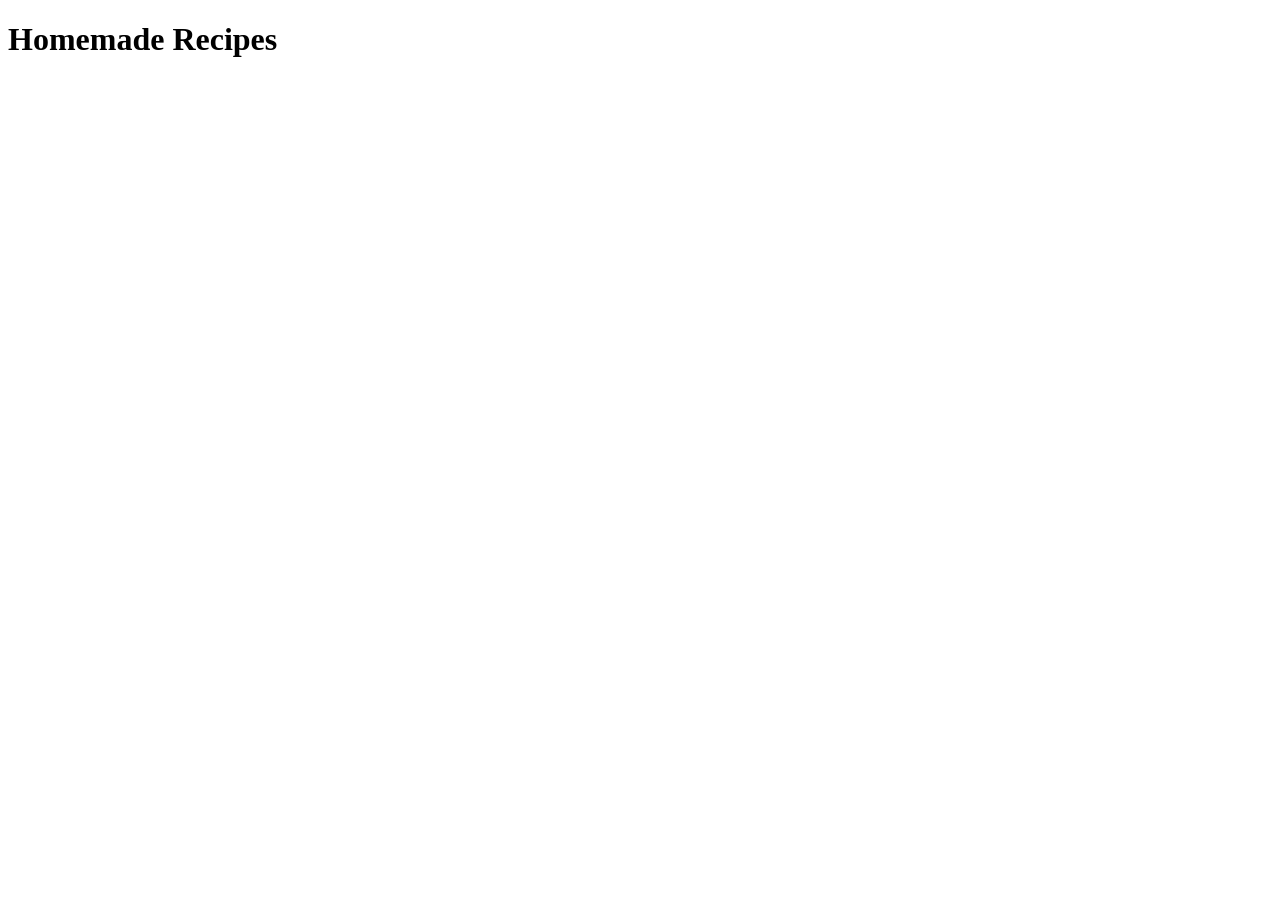
==== index.html @ bcbb5763 "Created Initial HTML Files Created index.html and one initial recipe html, and added the usual boile" ====
<!DOCTYPE html>
<html lang="en">
<head>
    <meta charset="UTF-8">
    <meta name="viewport" content="width=device-width, initial-scale=1.0">
    <title>Homepage</title>
</head>
<body>
    <h1>Homemade Recipes</h1>
</body>
</html>
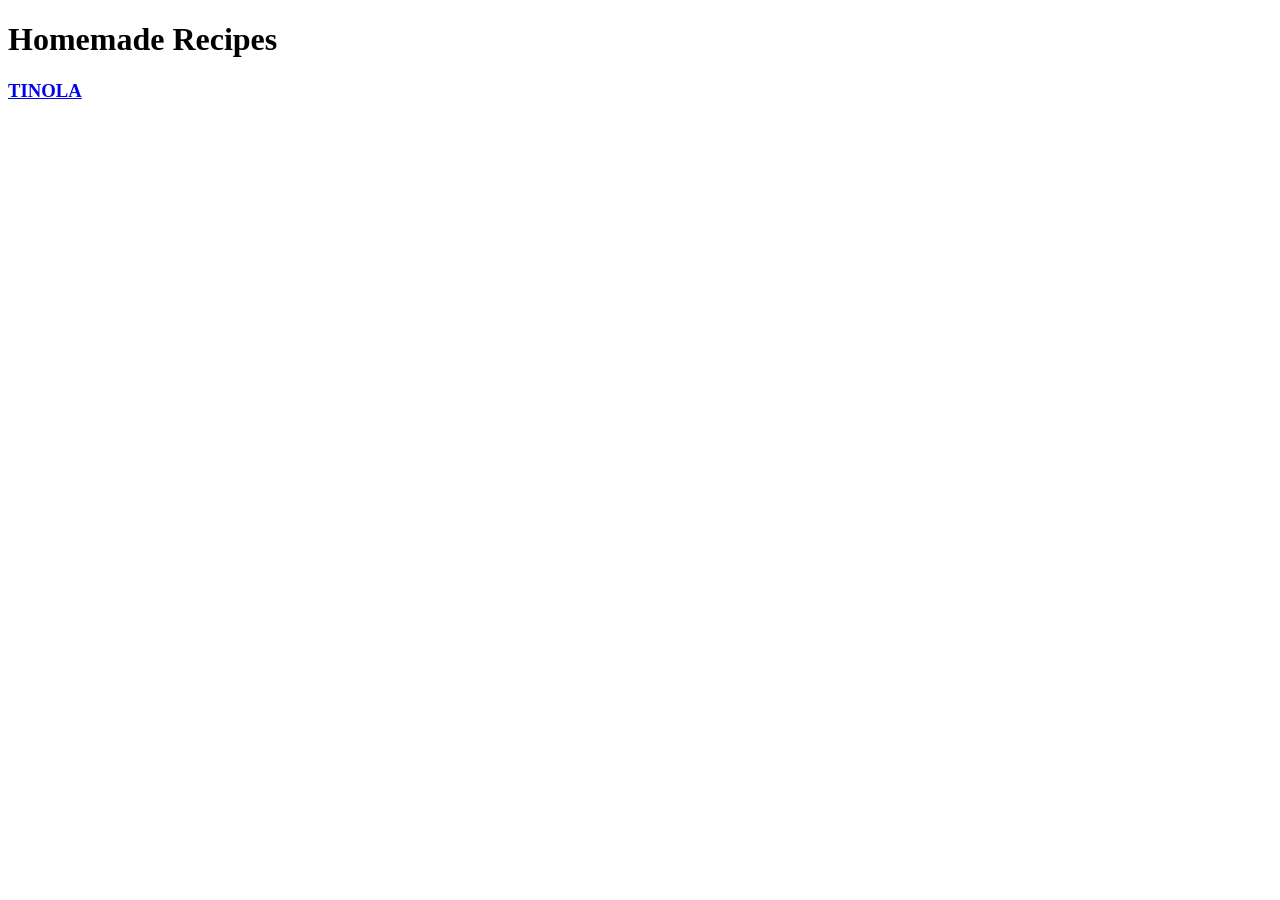
==== commit 72bb890b: "Added Content to the Tinola Recipe Page Added a link from the homepage to the first recipe page and " ====
--- a/index.html
+++ b/index.html
@@ -7,5 +7,6 @@
 </head>
 <body>
     <h1>Homemade Recipes</h1>
+    <a href="./recipes/tinola.html"><h3>TINOLA</h3></a>
 </body>
 </html>
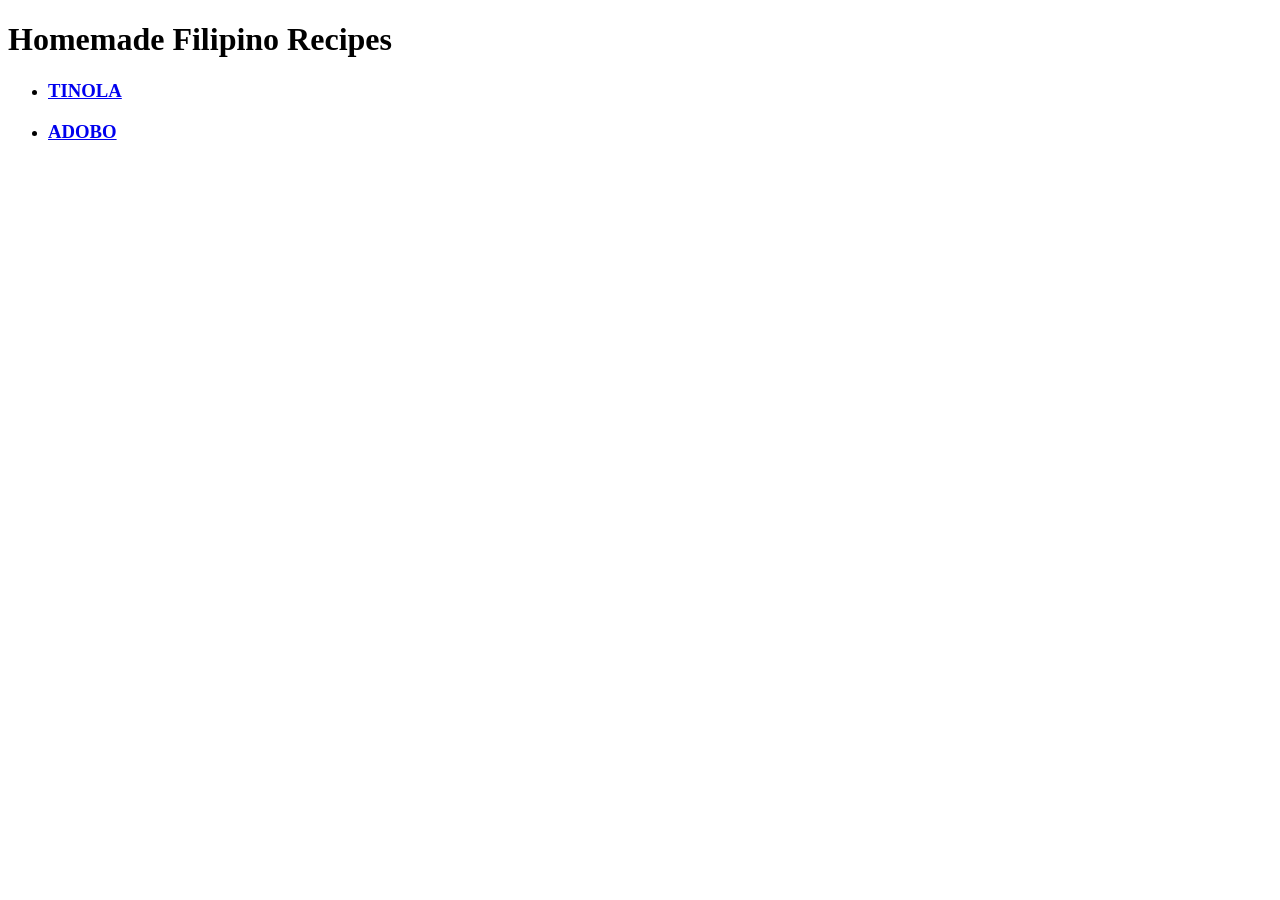
==== commit 5cce5837: "Finished the Remaining Content Filled out the steps for cooking in the first recipe page. Finalized " ====
--- a/index.html
+++ b/index.html
@@ -6,7 +6,10 @@
     <title>Homepage</title>
 </head>
 <body>
-    <h1>Homemade Recipes</h1>
-    <a href="./recipes/tinola.html"><h3>TINOLA</h3></a>
+    <h1>Homemade Filipino Recipes</h1>
+    <ul>
+        <li><a href="./recipes/tinola.html"><h3>TINOLA</h3></a></li>
+        <li><a href="./recipes/adobo.html"><h3>ADOBO</h3></a></li>
+    </ul>
 </body>
 </html>
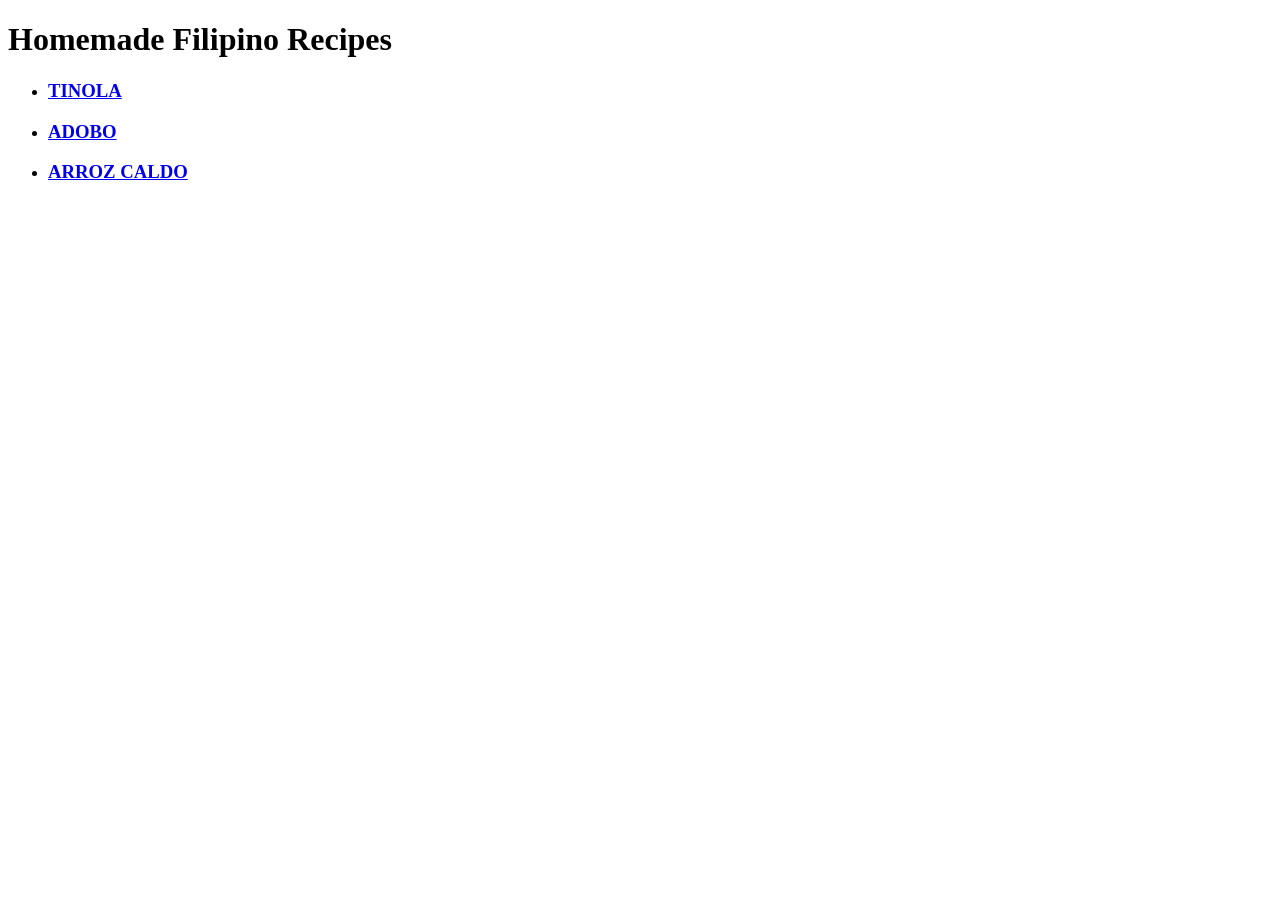
==== commit 199c5933: "Created More Recipe Pages Created the arroz caldo recipe page with the image, description, ingredien" ====
--- a/index.html
+++ b/index.html
@@ -10,6 +10,7 @@
     <ul>
         <li><a href="./recipes/tinola.html"><h3>TINOLA</h3></a></li>
         <li><a href="./recipes/adobo.html"><h3>ADOBO</h3></a></li>
+        <li><a href="./recipes/arroz-caldo.html"><h3>ARROZ CALDO</h3></a></li>
     </ul>
 </body>
 </html>
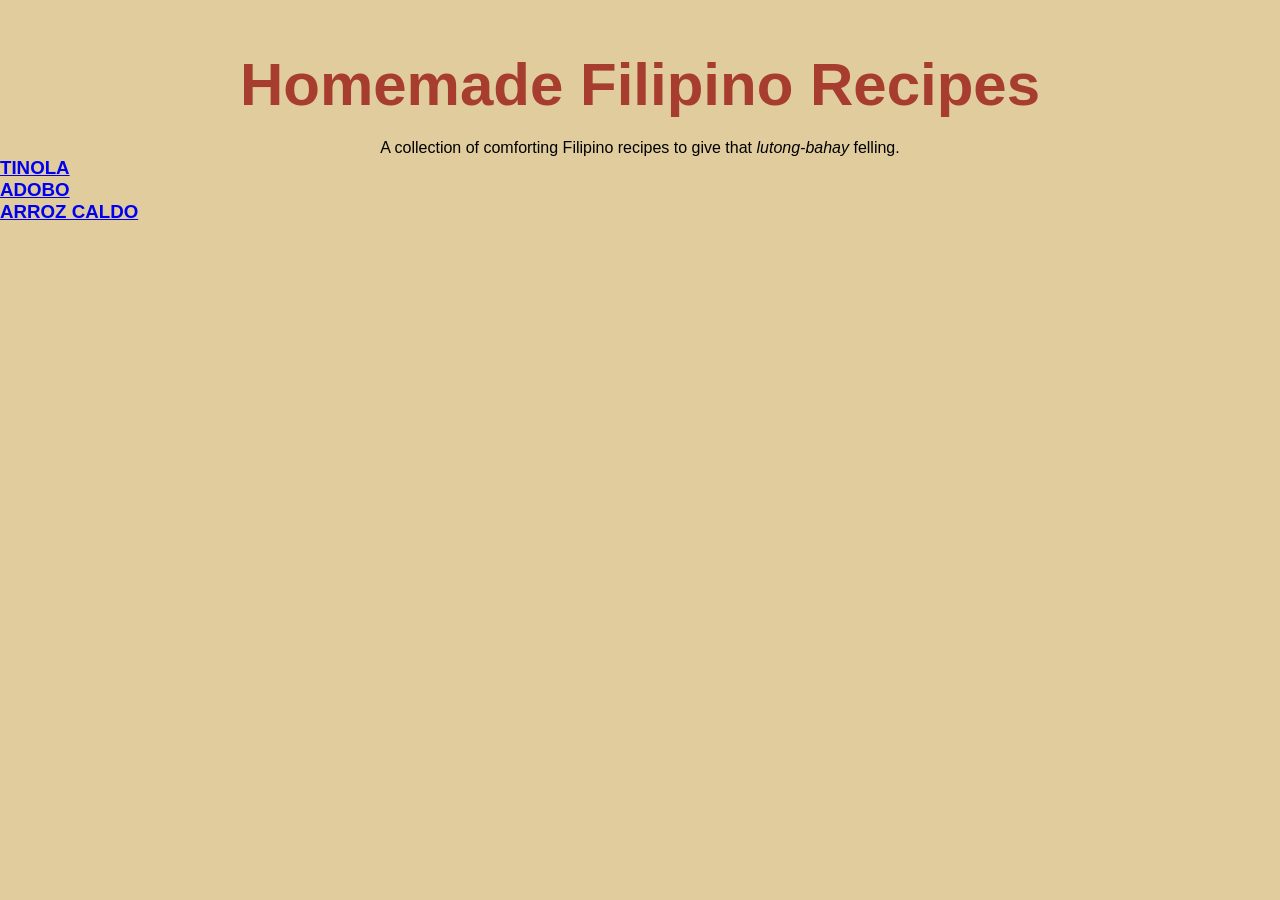
==== commit 6ba77e1b: "Styling on Homepage Title Added styles for the homepage." ====
--- a/index.html
+++ b/index.html
@@ -4,13 +4,19 @@
     <meta charset="UTF-8">
     <meta name="viewport" content="width=device-width, initial-scale=1.0">
     <title>Homepage</title>
+    <link rel="stylesheet" href="./style.css">
 </head>
 <body>
-    <h1>Homemade Filipino Recipes</h1>
-    <ul>
-        <li><a href="./recipes/tinola.html"><h3>TINOLA</h3></a></li>
-        <li><a href="./recipes/adobo.html"><h3>ADOBO</h3></a></li>
-        <li><a href="./recipes/arroz-caldo.html"><h3>ARROZ CALDO</h3></a></li>
-    </ul>
+    <div class="content-box">
+        <div class="title-box">
+            <h1 class="title">Homemade Filipino Recipes</h1>
+            <p class="homepage-description">A collection of comforting Filipino recipes to give that <em>lutong-bahay</em> felling.</p>
+        </div>
+        <ul>
+            <li><a href="./recipes/tinola.html"><h3>TINOLA</h3></a></li>
+            <li><a href="./recipes/adobo.html"><h3>ADOBO</h3></a></li>
+            <li><a href="./recipes/arroz-caldo.html"><h3>ARROZ CALDO</h3></a></li>
+        </ul>   
+    </div>
 </body>
 </html>
--- a/style.css
+++ b/style.css
@@ -0,0 +1,29 @@
+*{
+    padding: 0;
+    margin: 0;
+    box-sizing: border-box;
+}
+
+body{
+    background-color: #e0cc9d;
+    font-family: 'Lucida Sans', 'Lucida Sans Regular', 'Lucida Grande', 'Lucida Sans Unicode', Geneva, Verdana, sans-serif;
+}
+
+.content-box{
+    margin: 50px 0 0 0 ;
+}
+
+.title{
+    color: #a63d2f;
+}
+
+h1{
+    text-align: center;
+    font-size: 60px;
+    margin-bottom: 20px;
+}
+
+.homepage-description{
+    text-align: center;
+    font-weight: 500;
+}
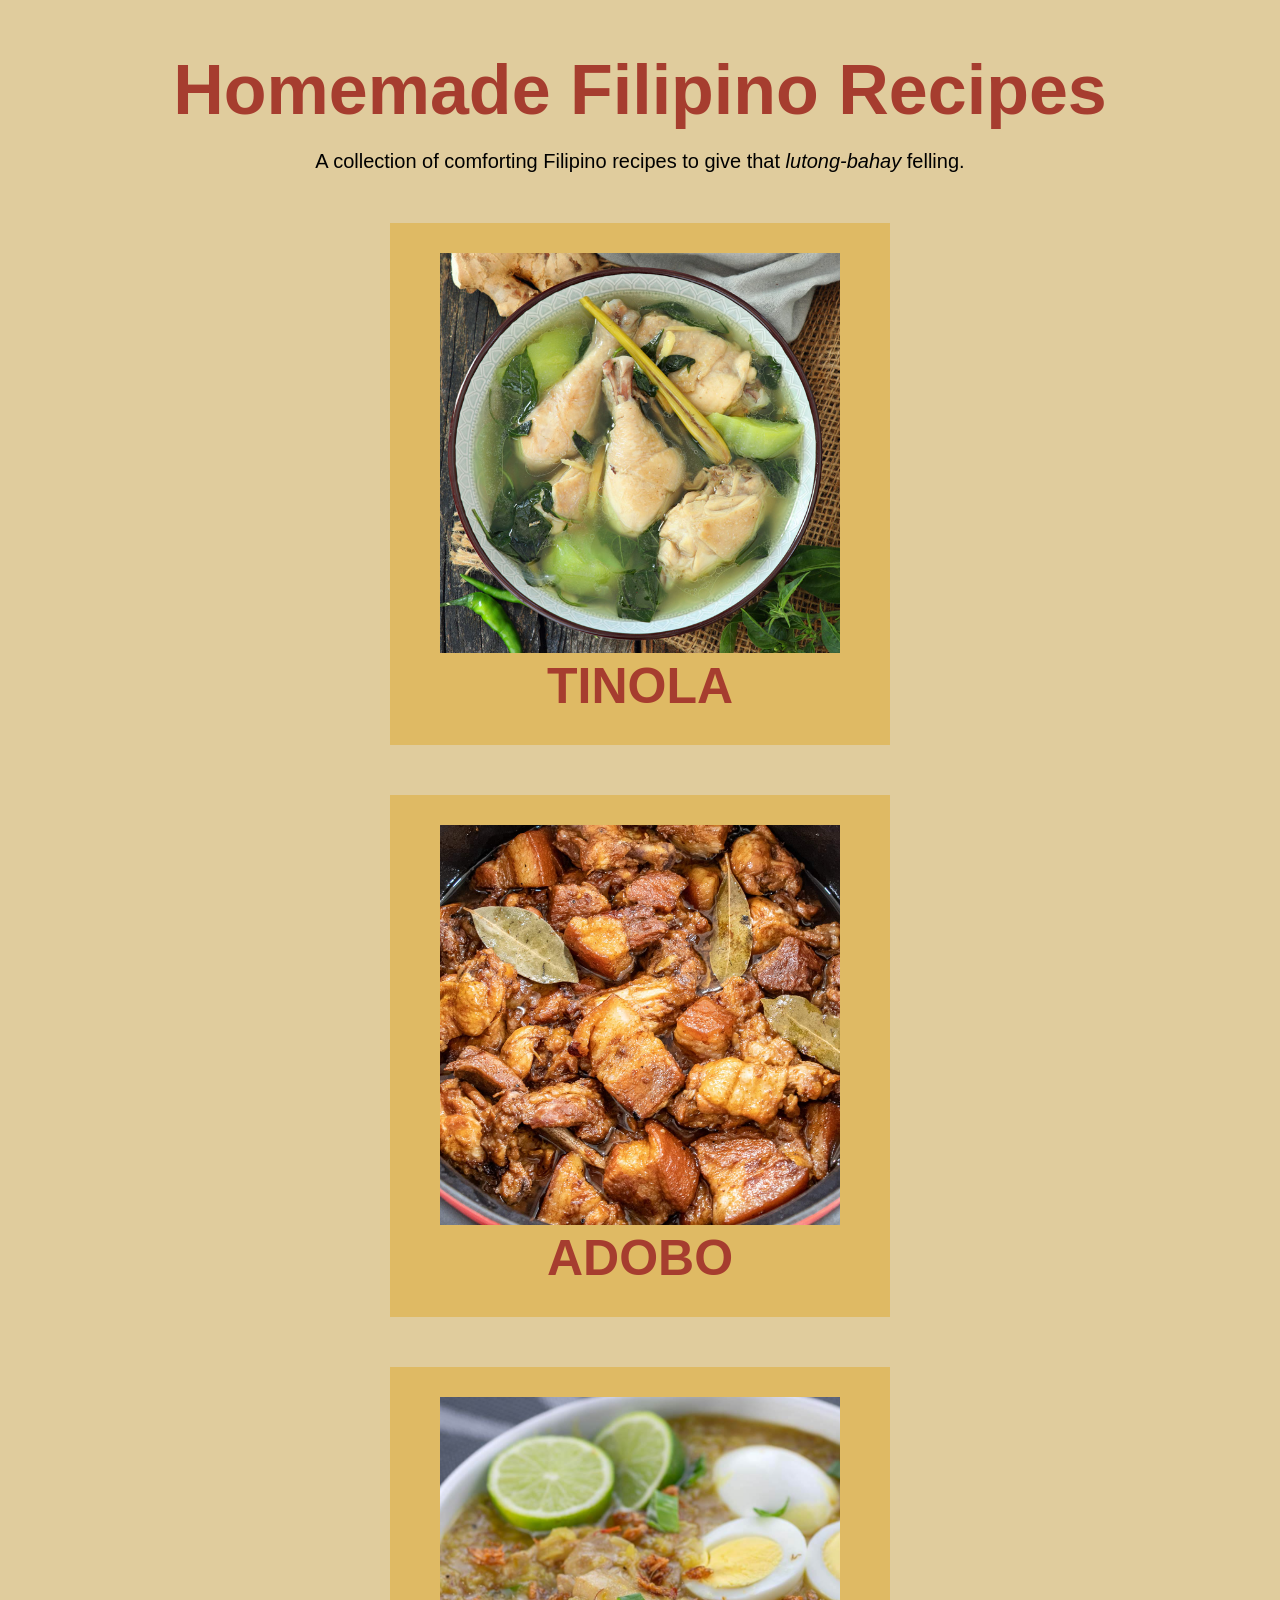
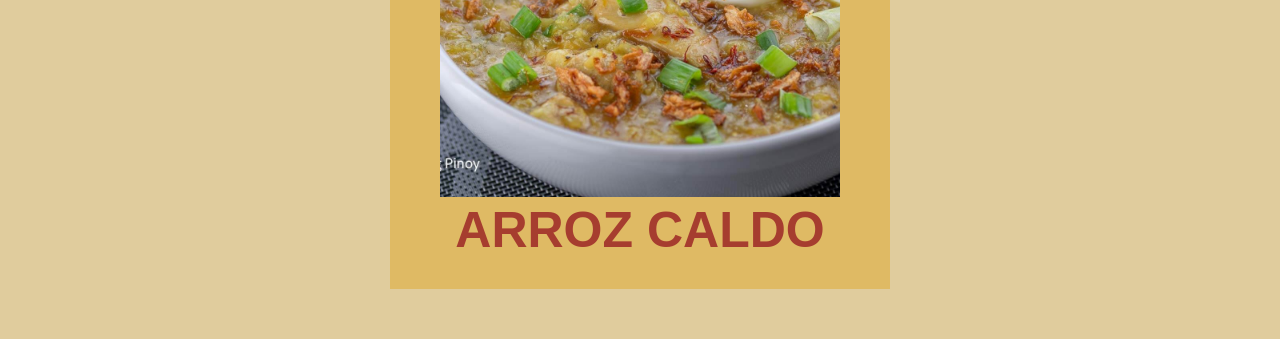
==== commit c2306af9: "Added More Styles to the Homepage index.html have more styles added to it. Images are also added for" ====
--- a/index.html
+++ b/index.html
@@ -12,11 +12,26 @@
             <h1 class="title">Homemade Filipino Recipes</h1>
             <p class="homepage-description">A collection of comforting Filipino recipes to give that <em>lutong-bahay</em> felling.</p>
         </div>
-        <ul>
-            <li><a href="./recipes/tinola.html"><h3>TINOLA</h3></a></li>
-            <li><a href="./recipes/adobo.html"><h3>ADOBO</h3></a></li>
-            <li><a href="./recipes/arroz-caldo.html"><h3>ARROZ CALDO</h3></a></li>
-        </ul>   
+        <div class="recipe-box">
+            <div class="recipe-card">
+                <a href="./recipes/tinola.html">
+                    <img src="./images/tinola-image.jpg" alt="Image of the dish Tinola" class="recipe-image">
+                    <h3 class="recipe-name">TINOLA</h3>
+                </a>
+            </div>
+            <div class="recipe-card">
+                <a href="./recipes/adobo.html">
+                    <img src="./images/adobo-image.jpg" alt="Image of the dish Adobo" class="recipe-image">
+                    <h3 class="recipe-name">ADOBO</h3>
+                </a>
+            </div>
+            <div class="recipe-card">
+                <a href="./recipes/arroz-caldo.html">
+                    <img src="./images/arroz-caldo-image.jpg" alt="Image of the dish Arroz Caldo" class="recipe-image">
+                    <h3 class="recipe-name">ARROZ CALDO</h3>
+                </a>
+            </div>
+        </div> 
     </div>
 </body>
 </html>
--- a/style.css
+++ b/style.css
@@ -9,21 +9,50 @@
     font-family: 'Lucida Sans', 'Lucida Sans Regular', 'Lucida Grande', 'Lucida Sans Unicode', Geneva, Verdana, sans-serif;
 }
 
+a{
+    text-decoration: none;
+    display: inline-block;
+}
+
 .content-box{
     margin: 50px 0 0 0 ;
 }
 
-.title{
+.title,
+.recipe-name{
     color: #a63d2f;
 }
 
 h1{
     text-align: center;
-    font-size: 60px;
+    font-size: 70px;
     margin-bottom: 20px;
 }
 
 .homepage-description{
     text-align: center;
     font-weight: 500;
+    font-size: 20px;
+}
+
+.recipe-box{
+    width: 500px;
+    margin: 50px auto;
+    text-align: center;
+}
+
+.recipe-card{
+    margin-bottom: 50px;
+    background-color: #dfba64;
+    padding: 30px;
+}
+
+img.recipe-image{
+    width: 400px;
+    height: 400px;
+    object-fit: cover;
+}
+
+h3.recipe-name{
+    font-size: 50px;
 }
